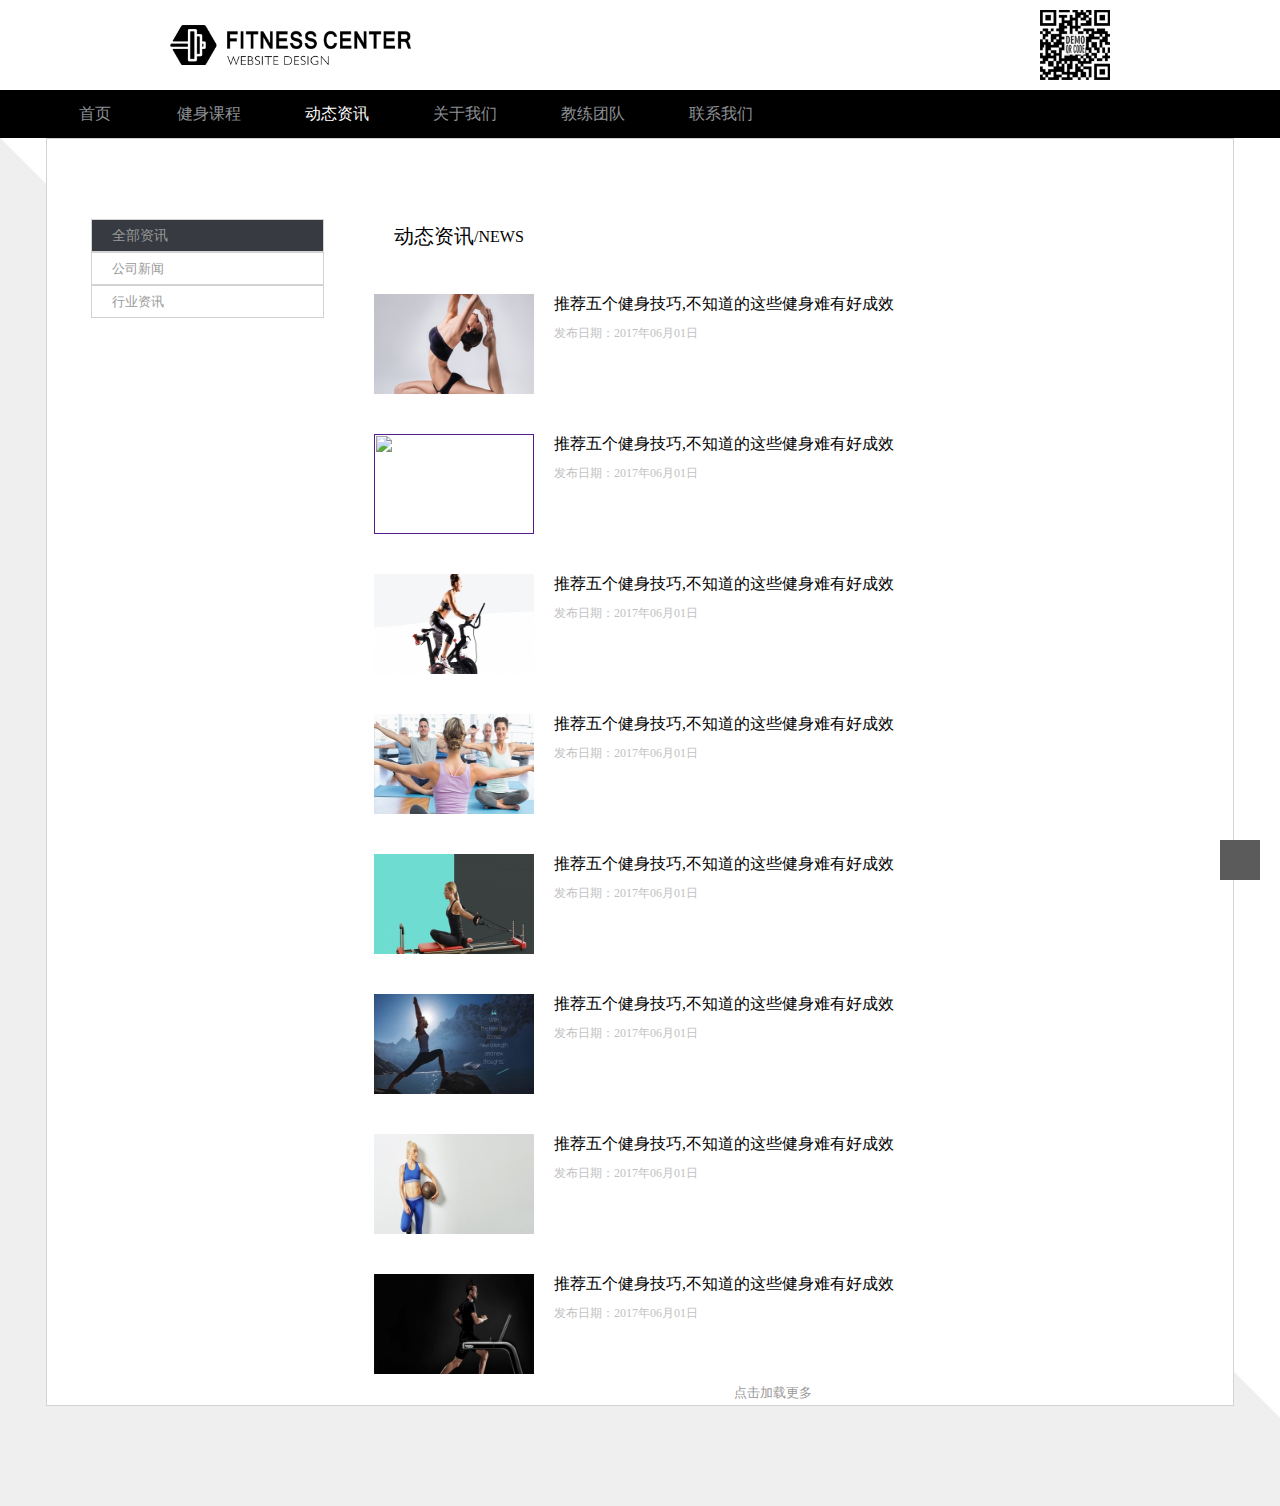
==== list1.html @ 9af4609d "14" ====
<!DOCTYPE html>
<html lang="en">
<head>
    <meta charset="UTF-8">
    <meta name="viewport" content="width=device-width, initial-scale=1.0">
    <meta http-equiv="X-UA-Compatible" content="ie=edge">
    <title>动态资讯</title>
    <link rel="icon"  type="image/png" href="img/logo.png">
    <link rel="stylesheet" href="https://at.alicdn.com/t/font_777440_hwvuv25t6ii.css">
    <link rel="stylesheet" href="css/list1.css">
    <link rel="stylesheet" href="css/public.css">
</head>
<body>
<div class="beijing">
    <!--头部开始-->
      
    <header>
            <img src="img/1.png" alt="">
            <img src="img/headerright.jpg" alt="">
        </header>
    <!--头部结束-->
    <!-- 标题开始 -->
        <div class="title">
            <ul>
                    <li style="width:100px;"><a href="index.html">首页</a></li> 
                    <li><a href="list.html" >健身课程</a></li>
                    <li><a href="list1.html"  style="color:#fff">动态资讯</a></li>
                    <li><a href="list2.html">关于我们</a></li>
                    <li><a href="list3.html" >教练团队</a></li>
                    <li><a href="list4.html">联系我们</a></li>
            </ul>
        </div>
    <!-- 标题结束 -->
        <div class="concont">
            <div class="concont_left">
                <div class="concont_left1" style="background:#373a41;">
                    <div class="concont_icon" >
                            <i class="iconfont icon-quanbu" style="font-size: 13px;"></i> 
                    </div>
                    <span style="font-size:14px;">全部资讯</span>
                    <div class="concont_icon">
                        <i class="iconfont icon-xia-copy" style="float:right; font-size: 13px;"></i> 
                    </div>
                </div>
                <div class="concont_left1">
                        <div class="concont_icon">
                                <i class="iconfont icon-yousanjiao-copy" ></i> 
                        </div>
                        <span>公司新闻</span>
                </div>
                <div class="concont_left1">
                        <div class="concont_icon">
                                <i class="iconfont icon-yousanjiao-copy"></i> 
                        </div>
                        <span>行业资讯</span>
                </div>
            </div>
            <div class="concont_right">
                <div class="concont_right1">
                    <div class="concont_right2">
                            <i class="iconfont icon-quanbu1" style="font-size:30px;"></i>
                    </div>
                    <span>动态资讯</span>
                    <span>/NEWS</span>
                </div>
                <div class="concont_right3" style="margin-top:65px;">
                    <a href=""><img src="img/l1.jpg" alt=""></a>
                    <div class="concont_right4">
                        <a href="list6.html">推荐五个健身技巧,不知道的这些健身难有好成效</a><br>
                        <span>发布日期：2017年06月01日</span>
                    </div>
                </div>
                <div class="concont_right3">
                    <a href=""><img src="img/L2.jpg" alt=""></a>
                    <div class="concont_right4">
                        <a href=" list6.html">推荐五个健身技巧,不知道的这些健身难有好成效</a><br>
                        <span>发布日期：2017年06月01日</span>
                    </div>
                </div>
                <div class="concont_right3">
                    <a href=""><img src="img/l3.jpg" alt=""></a>
                    <div class="concont_right4">
                        <a href="list6.html">推荐五个健身技巧,不知道的这些健身难有好成效</a><br>
                        <span>发布日期：2017年06月01日</span>
                    </div>
                </div>
                
                <div class="concont_right3">
                    <a href=""><img src="img/l4.jpg" alt=""></a>
                    <div class="concont_right4">
                        <a href="list6.html">推荐五个健身技巧,不知道的这些健身难有好成效</a><br>
                        <span>发布日期：2017年06月01日</span>
                    </div>
                </div>
                <div class="concont_right3">
                    <a href=""><img src="img/l5.jpg" alt=""></a>
                    <div class="concont_right4">
                        <a href="list6.html">推荐五个健身技巧,不知道的这些健身难有好成效</a><br>
                        <span>发布日期：2017年06月01日</span>
                    </div>
                </div>
                <div class="concont_right3">
                    <a href=""><img src="img/l6.jpg" alt=""></a>
                    <div class="concont_right4">
                        <a href="list6.html">推荐五个健身技巧,不知道的这些健身难有好成效</a><br>
                        <span>发布日期：2017年06月01日</span>
                    </div>
                </div>
                <div class="concont_right3">
                    <a href=""><img src="img/l7.jpg" alt=""></a>
                    <div class="concont_right4">
                        <a href="list6.html">推荐五个健身技巧,不知道的这些健身难有好成效</a><br>
                        <span>发布日期：2017年06月01日</span>
                    </div>
                </div>
                
                <div class="concont_right3 ">
                    <a href=""><img src="img/l8.jpg" alt=""></a>
                    <div class="concont_right4">
                        <a href="list6.html">推荐五个健身技巧,不知道的这些健身难有好成效</a><br>
                        <span>发布日期：2017年06月01日</span>
                    </div>
                </div>
                <div class="concont_right3 x" >
                    <a href=""><img src="img/l3.jpg" alt=""></a>
                    <div class="concont_right4">
                        <a href="list6.html">推荐五个健身技巧,不知道的这些健身难有好成效</a><br>
                        <span>发布日期：2017年06月01日</span>
                    </div>
                </div>
                <div class="concont_right3 x" >
                    <a href=""><img src="img/l1.jpg" alt=""></a>
                    <div class="concont_right4">
                        <a href="list6.html">推荐五个健身技巧,不知道的这些健身难有好成效</a><br>
                        <span>发布日期：2017年06月01日</span>
                    </div>
                </div>
            <div class="concont_right5">
                <span>点击加载更多</span>
                <i class="iconfont icon-iconfontdown"></i>
            </div>        
            </div>

        </div>
    <div class="l11"></div>    
    <div class="small"><a href=""><i class="iconfont icon-shang"></i></a></div> 
</div><!-- 背景那个div -->
</body>
</html>
<script>
    let x=document.querySelector(".x")
    let y=document.querySelector(".concont_right5")
    y.onclick=function(){
        x.style.display="block"
        y.style.display="none"
    }
</script>
---- css/list1.css ----
body{
    height: 100%;
}
.beijing{
    width: 100%;
    height: 100%;
    background-image: url(../img/beijing.jpg);
    background-size:100%;
    background-position: 0 -500px;
}
header{
    width: 100%;
    height: 90px;
    padding:0  40px;
    background: #fff;
}
header img:nth-child(1){
    width: 241px;
    height: 40px;
    float:left ;
    cursor: pointer;
    margin-top: 25px;
    margin-left: 130px;
}
header img:nth-child(2){
    width: 70px;
    height: 70px;
    float: right;
    margin-top: 10px;
    margin-right: 130px;
}
.title{
    width: 100%;
    height: 48px;
    background: #000;
}
.title ul{
    width: 1190px;
    height: 48px;
    margin: auto;
}
.title ul li{
    width: 128px;
    height: 48px;
    text-align: center;
    line-height: 48px;
    float: left;   
}
.title ul li a{
    color:#8d9095;
}
.concont{
    width: 1188px;
    height: 100%;
    margin: auto;
    padding-top: 80px;
    padding-left: 44px;
    padding-right: 44px;
    background: #fff;
    border: 1px solid #d3d3d3;
    overflow: hidden;
}
.concont_left{
    width: 272px;
    height: 100px;
    float: left;
}
.concont_left1{
    width: 233px;
    height: 33px;
    border: 1px solid #d3d3d3;
}
.concont_icon{
    width: 30px;
    height: 30px;
    line-height: 30px;
    text-align: center;
    color:#fff; 
    display: inline;
    margin-left: 10px;
     
}
.concont_icon i{
    font-size: 8px;
}
.concont_left1 span{
    width: 170px;
    height: 30px;
    font-size: 13px;
    display: block;
    color:rgb(153, 153, 153);
    display: inline;
    margin-left: 10px;    
}
.concont_right{
    width: 825px;
    float: right;
}
.concont_right1{
    width: 825px;
    height: 65px;
    padding-bottom: 30px;
    float: left;
    display: flex;
    align-items: center;
}
.concont_right1 span:nth-child(2){
    font-size: 20px;
    color: #000;
    font-weight: 400;
    display: block;
    float: left;
}
.concont_right1 span:nth-child(1){
    font-size: 13px;
    color: rgb(53, 53, 53);
    font-weight: 400;
    display: block;
    float: left;
}
.concont_right2{
    width: 30px;
    height: 30px;
    line-height: 30px;
    float: left;
}
.concont_right3{
    width: 823px;
    height: 120px;
    margin-top: 20px;
    padding: 10px;
}
.concont_right3 a img{
    width: 160px;
    height: 100px;
    margin-right: 30px;
    display: inline;
}
.concont_right4{
    width: 623px;
    height: 100px;
    float: right;
    margin-top: -104px;
}
.concont_right4 a{
    color:#000;
    font-size: 16px;
}
.concont_right4 a:hover{
    color:rgb(153, 153, 153);
}
.concont_right4 span{
    font-size: 12px;
    display: block;
    margin-top: 10px;
    color: #c1c1c1;
}
.concont_right5{
    width: 820px;
    height: 21px;
    font-size: 13px;
    color:rgb(153, 153, 153);
    padding-left: 370px;
    
}
.x{
    display: none;
}












.l11{
    width: 100%;
    height: 100px;
}
.small{
    width: 40px;
    height: 40px;
    position: fixed;
    bottom: 20px;
    right: 20px;
    background: #5b5b5b;
    font-size: 16px;
    line-height: 20px;
    text-align: center;
}
.small a{
    color:#fff;
    line-height: 40px;
}
---- css/public.css ----
*{
    margin:0;   /*  body-8px */
    text-decoration: none;
    font-style: normal;
    padding: 0;
    list-style: none;   /* 清除列表格式 */
    -webkit-tap-highlight-color: rgba(0, 0, 0, 0);/* 高亮 */
    box-sizing: border-box;
    border: none;
}
img{
    width: 100%;
    height: 100%;
    border: 0;
    margin: 0;
    display: block;
}
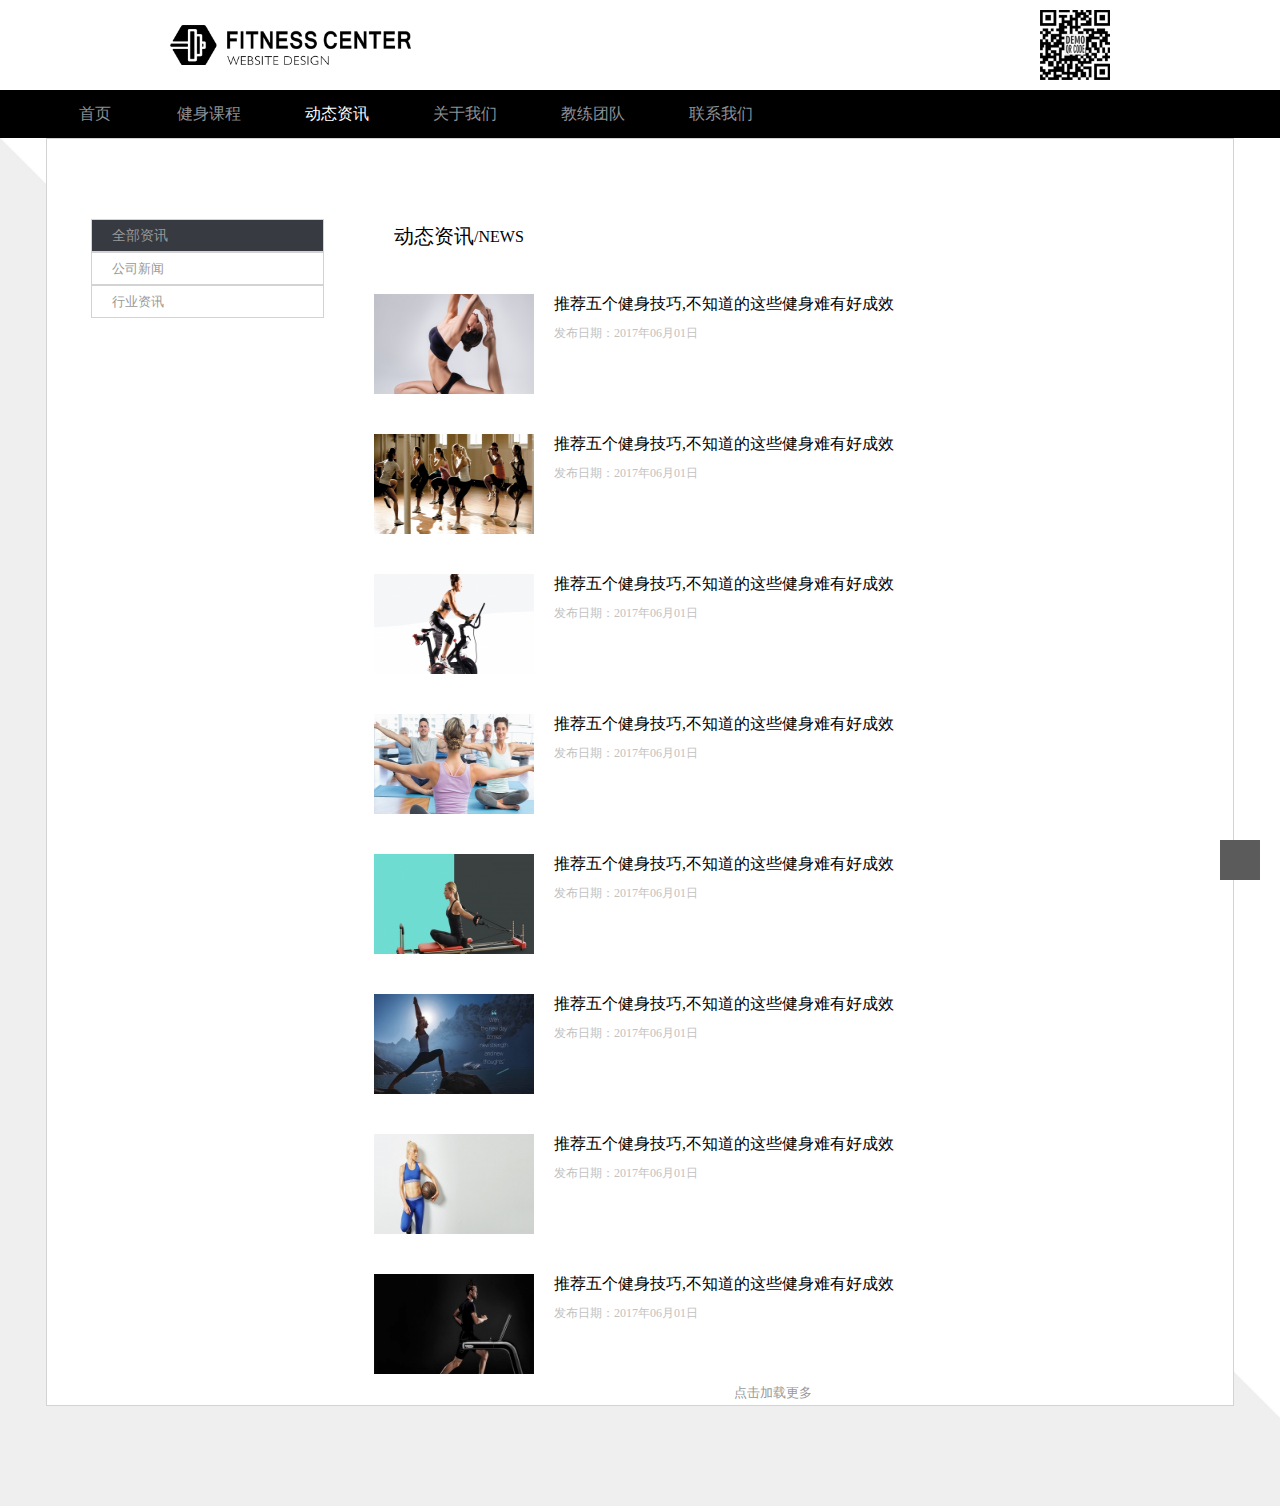
==== commit f3acdad7: "1" ====
--- a/list1.html
+++ b/list1.html
@@ -64,21 +64,21 @@
                     <span>/NEWS</span>
                 </div>
                 <div class="concont_right3" style="margin-top:65px;">
-                    <a href=""><img src="img/l1.jpg" alt=""></a>
+                    <a href="" class="imgbox"><img src="img/l1.jpg" alt=""></a>
                     <div class="concont_right4">
                         <a href="list6.html">推荐五个健身技巧,不知道的这些健身难有好成效</a><br>
                         <span>发布日期：2017年06月01日</span>
                     </div>
                 </div>
                 <div class="concont_right3">
-                    <a href=""><img src="img/L2.jpg" alt=""></a>
+                    <a href="" class="imgbox"><img src="img/l2.jpg" alt=""></a>
                     <div class="concont_right4">
                         <a href=" list6.html">推荐五个健身技巧,不知道的这些健身难有好成效</a><br>
                         <span>发布日期：2017年06月01日</span>
                     </div>
                 </div>
                 <div class="concont_right3">
-                    <a href=""><img src="img/l3.jpg" alt=""></a>
+                    <a href="" class="imgbox"><img src="img/l3.jpg" alt=""></a>
                     <div class="concont_right4">
                         <a href="list6.html">推荐五个健身技巧,不知道的这些健身难有好成效</a><br>
                         <span>发布日期：2017年06月01日</span>
@@ -86,28 +86,28 @@
                 </div>
                 
                 <div class="concont_right3">
-                    <a href=""><img src="img/l4.jpg" alt=""></a>
+                    <a href="" class="imgbox"><img src="img/l4.jpg" alt=""></a>
                     <div class="concont_right4">
                         <a href="list6.html">推荐五个健身技巧,不知道的这些健身难有好成效</a><br>
                         <span>发布日期：2017年06月01日</span>
                     </div>
                 </div>
                 <div class="concont_right3">
-                    <a href=""><img src="img/l5.jpg" alt=""></a>
+                    <a href="" class="imgbox"><img src="img/l5.jpg" alt=""></a>
                     <div class="concont_right4">
                         <a href="list6.html">推荐五个健身技巧,不知道的这些健身难有好成效</a><br>
                         <span>发布日期：2017年06月01日</span>
                     </div>
                 </div>
                 <div class="concont_right3">
-                    <a href=""><img src="img/l6.jpg" alt=""></a>
+                    <a href="" class="imgbox"><img src="img/l6.jpg" alt=""></a>
                     <div class="concont_right4">
                         <a href="list6.html">推荐五个健身技巧,不知道的这些健身难有好成效</a><br>
                         <span>发布日期：2017年06月01日</span>
                     </div>
                 </div>
                 <div class="concont_right3">
-                    <a href=""><img src="img/l7.jpg" alt=""></a>
+                    <a href="" class="imgbox"><img src="img/l7.jpg" alt=""></a>
                     <div class="concont_right4">
                         <a href="list6.html">推荐五个健身技巧,不知道的这些健身难有好成效</a><br>
                         <span>发布日期：2017年06月01日</span>
@@ -115,26 +115,20 @@
                 </div>
                 
                 <div class="concont_right3 ">
-                    <a href=""><img src="img/l8.jpg" alt=""></a>
+                    <a href="" class="imgbox"><img src="img/l8.jpg" alt=""></a>
                     <div class="concont_right4">
                         <a href="list6.html">推荐五个健身技巧,不知道的这些健身难有好成效</a><br>
                         <span>发布日期：2017年06月01日</span>
                     </div>
                 </div>
                 <div class="concont_right3 x" >
-                    <a href=""><img src="img/l3.jpg" alt=""></a>
+                    <a href="" class="imgbox"><img src="img/l3.jpg" alt=""></a>
                     <div class="concont_right4">
                         <a href="list6.html">推荐五个健身技巧,不知道的这些健身难有好成效</a><br>
                         <span>发布日期：2017年06月01日</span>
                     </div>
                 </div>
-                <div class="concont_right3 x" >
-                    <a href=""><img src="img/l1.jpg" alt=""></a>
-                    <div class="concont_right4">
-                        <a href="list6.html">推荐五个健身技巧,不知道的这些健身难有好成效</a><br>
-                        <span>发布日期：2017年06月01日</span>
-                    </div>
-                </div>
+               
             <div class="concont_right5">
                 <span>点击加载更多</span>
                 <i class="iconfont icon-iconfontdown"></i>
--- a/css/list1.css
+++ b/css/list1.css
@@ -130,17 +130,22 @@
     margin-top: 20px;
     padding: 10px;
 }
+.concont_right3 .imgbox{
+    width: 160px;
+    height: 100px;
+    display: block;
+    float: left;
+}
 .concont_right3 a img{
     width: 160px;
     height: 100px;
-    margin-right: 30px;
-    display: inline;
+    display: block;
 }
 .concont_right4{
     width: 623px;
     height: 100px;
     float: right;
-    margin-top: -104px;
+    /* margin-top: -104px; */
 }
 .concont_right4 a{
     color:#000;
